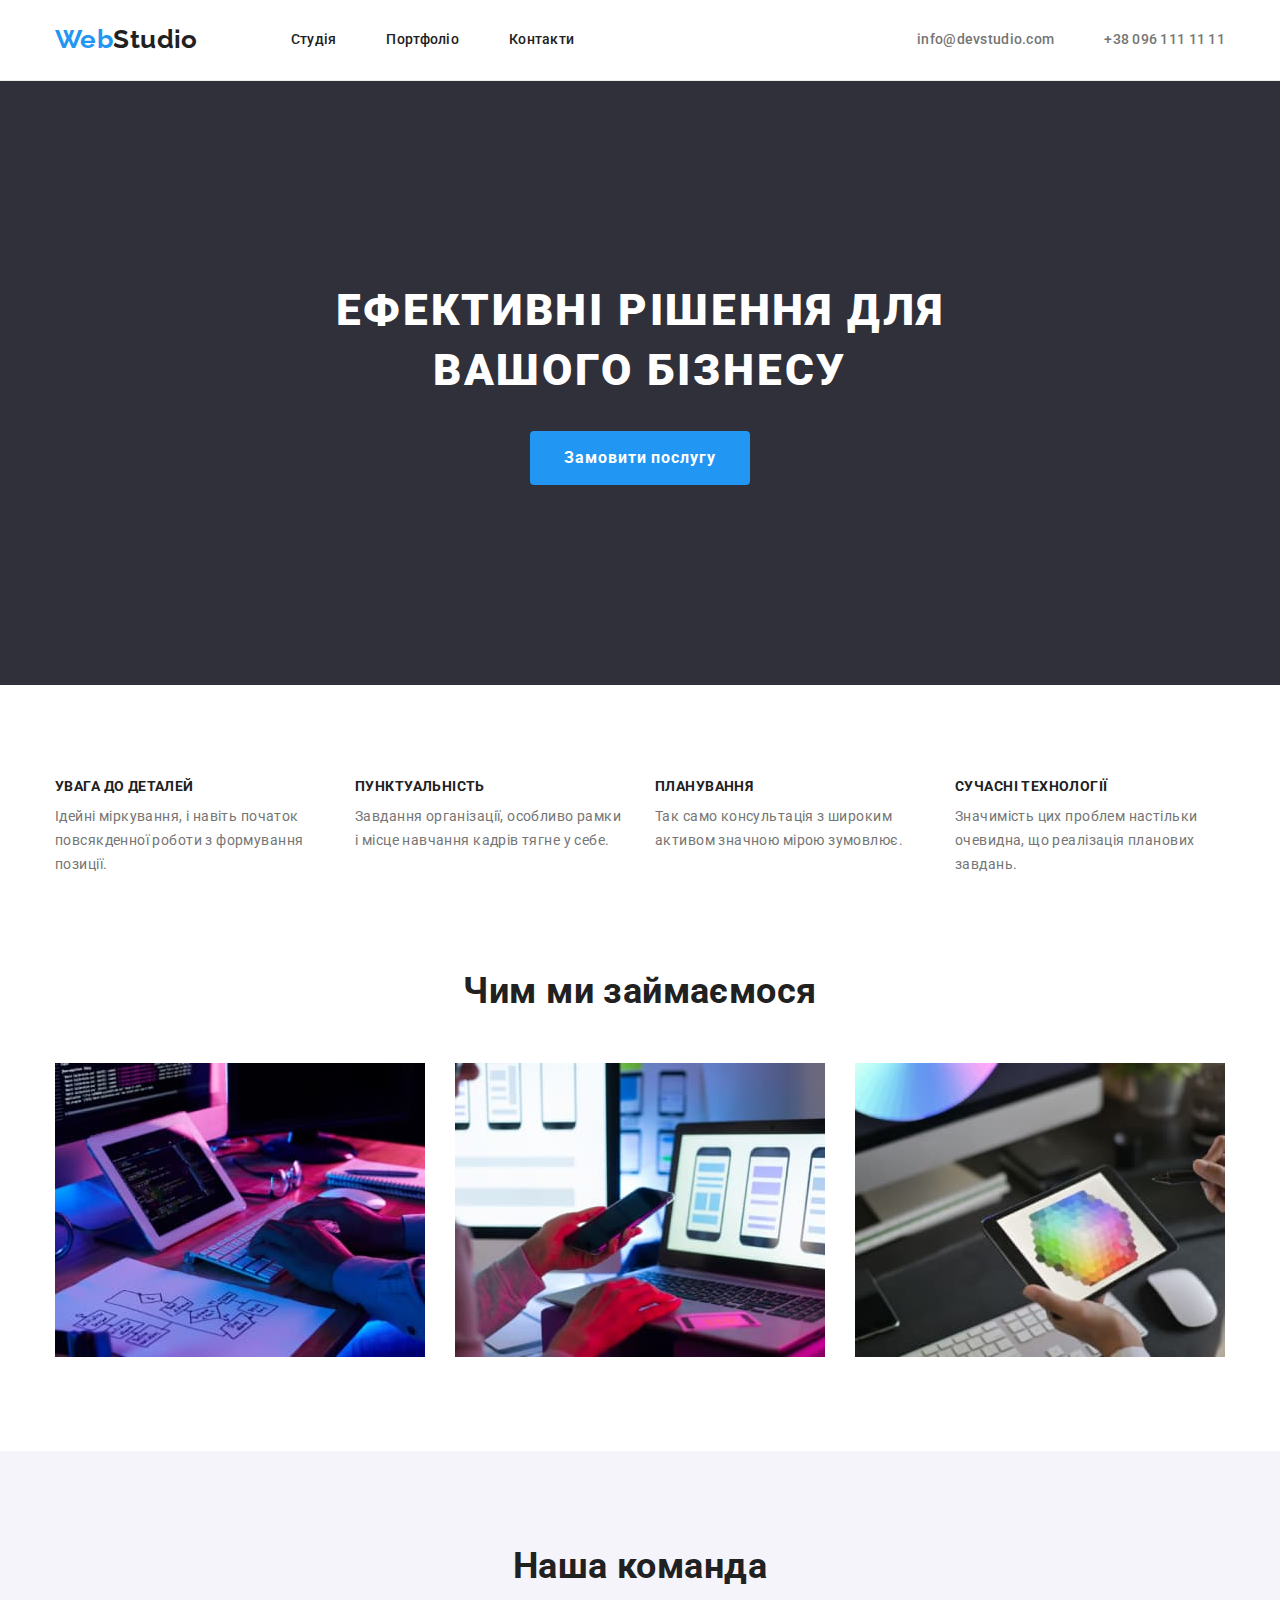
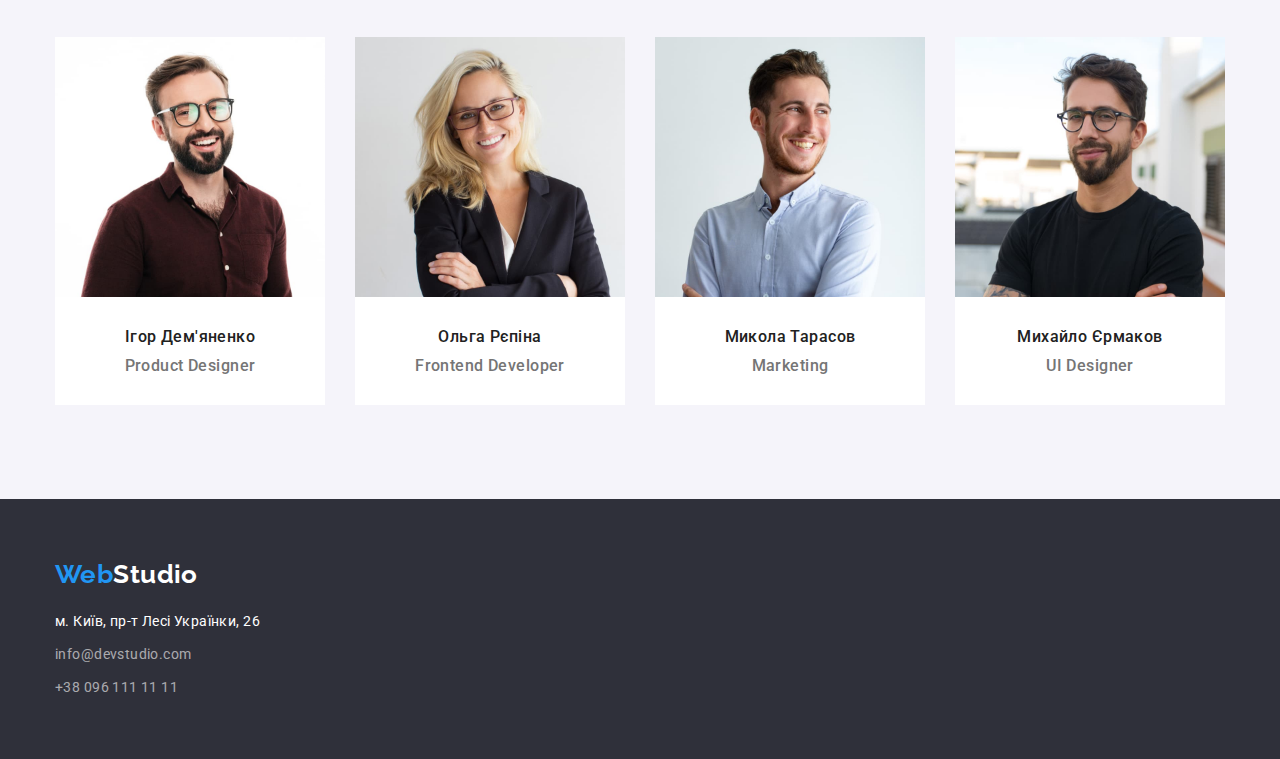
==== index.html @ fed995bc "added styles, flexbox" ====
<!DOCTYPE html>
<html lang="uk">
  <head>
    <meta charset="UTF-8" />
    <meta http-equiv="X-UA-Compatible" content="IE=edge" />
    <meta name="viewport" content="width=device-width, initial-scale=1.0" />
    <link
      rel="stylesheet"
      href="https://fonts.googleapis.com/css2?family=Raleway:wght@700&family=Roboto:wght@400;500;700;900&display=swap"
    />
    <link
      rel="stylesheet"
      href="https://cdnjs.cloudflare.com/ajax/libs/modern-normalize/1.1.0/modern-normalize.min.css"
    />
    <link rel="stylesheet" href="./css/styles.css" />
    <title>WebStudio - Студія</title>
  </head>
  <body>
    <!-- Шапка -->
    <header class="header">
      <div class="head container">
        <nav class="head-nav">
          <a class="logo-head link" href="./index.html"><span class="logo">Web</span>Studio</a>
          <ul class="pages-links list">
            <li class="item"><a class="page link" href="./index.html">Студія</a></li>
            <li class="item"><a class="page link" href="./portfolio.html">Портфоліо</a></li>
            <li class="item"><a class="page link" href="">Контакти</a></li>
          </ul>
        </nav>
        <ul class="contacts-links list">
          <li class="item">
            <a class="contact link" href="mailto:info@devstudio.com">info@devstudio.com</a>
          </li>
          <li class="item">
            <a class="contact link" href="tel:+380961111111">+38 096 111 11 11</a>
          </li>
        </ul>
      </div>
    </header>
    <!-- Мейн -->
    <main>
      <!-- Герой -->
      <section class="hero">
        <div class="container">
          <h1 class="hero-title">Ефективні рішення для <br> вашого бізнесу</h1>
          <button class="primery-button" type="button">Замовити послугу</button>
        </div>
      </section>
      <!-- Переваги компанії -->
      <section class="section">
        <div class="container">
          <h2 class="visually-hidden">Переваги компанії</h2>
          <ul class="company-advantages list">
            <li class="item">
              <h3 class="advant-title">Увага до деталей</h3>
              <p class="advant-descr">
                Ідейні міркування, і навіть початок повсякденної роботи з формування позиції.
              </p>
            </li>
            <li class="item">
              <h3 class="advant-title">Пунктуальність</h3>
              <p class="advant-descr">
                Завдання організації, особливо рамки і місце навчання кадрів тягне у себе.
              </p>
            </li>
            <li class="item">
              <h3 class="advant-title">Планування</h3>
              <p class="advant-descr">
                Так само консультація з широким активом значною мірою зумовлює.
              </p>
            </li>
            <li class="item">
              <h3 class="advant-title">Сучасні технології</h3>
              <p class="advant-descr">
                Значимість цих проблем настільки очевидна, що реалізація планових завдань.
              </p>
            </li>
          </ul>
        </div>
      </section>
      <!-- Чим ми займаємось -->
      <section class="section top">
        <div class="container">
          <h2 class="section-title">Чим ми займаємося</h2>
          <ul class="work list">
            <li class="work-item">
              <img
                class="image"
                src="./images/desktop.jpg"
                alt="Розробка десктопних програм"
                width="370"
                height="294"
              />
            </li>
            <li class="work-item">
              <img
                class="image"
                src="./images/mobile-app.jpg"
                alt="Розробка мобільних додатків"
                width="370"
                height="294"
              />
            </li>
            <li class="work-item">
              <img
                class="image"
                src="./images/design.jpg"
                alt="Дизайнерські рішення"
                width="370"
                height="294"
              />
            </li>
          </ul>
        </div>
      </section>
      <!-- Наша команда -->
      <section class="section bg-color">
        <div class="container">
          <h2 class="section-title">Наша команда</h2>
          <ul class="team-list list">
            <li class="item">
              <img
                class="image"
                src="./images/product-designer.jpg"
                alt="Фотографія Ігора Дем'яненко"
                width="270"
                height="260"
              />
              <h3 class="team-title">Ігор Дем'яненко</h3>
              <p class="team-diskr">Product Designer</p>
            </li>
            <li class="item">
              <img
                class="image"
                src="./images/frontend-developer.jpg"
                alt="Фотографія Ольги Репіної"
                width="270"
                height="260"
              />
              <h3 class="team-title">Ольга Рєпіна</h3>
              <p class="team-diskr">Frontend Developer</p>
            </li>
            <li class="item">
              <img
                class="image"
                src="./images/marketing.jpg"
                alt="Фотографія Миколи Тарасова"
                width="270"
                height="260"
              />
              <h3 class="team-title">Микола Тарасов</h3>
              <p class="team-diskr">Marketing</p>
            </li>
            <li class="item">
              <img
                class="image"
                src="./images/ui-designer.jpg"
                alt="Фотографія Михайло Єрмакова"
                width="270"
                height="260"
              />
              <h3 class="team-title">Михайло Єрмаков</h3>
              <p class="team-diskr">UI Designer</p>
            </li>
          </ul>
        </div>
      </section>
    </main>
    <!-- Футер -->
    <footer class="footer">
      <div class="container left">
        <a class="logo-foot link" href="./index.html"><span class="logo">Web</span>Studio</a>
        <address class="address">
          <ul class="address-links list">
            <li class="item">
              <a
                class="address-link link"
                href="https://goo.gl/maps/CPtrU1FHBa2aNyZL9"
                target="_blank"
                rel="noopener noreferrer nofollow"
                >м. Київ, пр-т Лесі Українки, 26</a
              >
            </li>
            <li class="item">
              <a class="foot-contact link" href="mailto:info@devstudio.com">info@devstudio.com</a>
            </li>
            <li class="item">
              <a class="foot-contact link" href="tel:+380961111111">+38 096 111 11 11</a>
            </li>
          </ul>
        </address>
      </div>
    </footer>
  </body>
</html>
---- css/styles.css ----
:root {
    --primery-text-color: #212121;
    --secondary-text-color: #757575;
    --white-color: #FFFFFF;
    --accent-color: #2196F3;
    --white-contact-color: rgba(255, 255, 255, 0.6);
    --team-background-color: #F5F4FA;
    --button-background-color-active: #188CE8;
    --footer-background-color:#2F303A;
}

body {
    color: var(--primery-text-color);
    background-color: var(--white-color);

    font-family: Roboto, sans-serif;
    font-size: 14px;
    letter-spacing: 0.03em;
}

h1,
h2,
h3,
h4,
h5,
h6 {
    margin: 0;
}

ul {
    margin: 0;
    padding: 0;
}

p {
    margin: 0;
}

.link {
    text-decoration: none;
}

.list {
    list-style: none;
}

.container {
    width: 1200px;
    padding-left: 15px;
    padding-right: 15px;
    margin: 0 auto;
    text-align: center;
}

/* Шапка */

.header {
    border-bottom: 1px solid;
    border-color: #ECECEC;
}

.head {
    display: flex;
    align-items: center;
}
.head-nav {
    display: flex;
    align-items: center;
}

.logo-head {
    display: inline-block;
    padding-top: 24px;
    padding-bottom: 25px;
    margin-right: 93px;
    color: var(--primery-text-color);

    font-family: Raleway, sans-serif;
    font-size: 26px;
    font-weight: 700;
    line-height: 1.19;
}

.logo {
    color: var(--accent-color);
}

.pages-links {
    display: flex;
    align-items: center;

}

.pages-links .item + .item {
    margin-left: 50px;
}

.page {
    display: inline-block;
    padding-top: 32px;
    padding-bottom: 32px;
    color: var(--primery-text-color);

    font-weight: 500;
    line-height: 1.14;
    letter-spacing: 0.02em;
}

.page:hover, .page:focus {
    color:var(--accent-color);
}

.contacts-links {
    display: flex;
    align-items: center;
    margin-left: auto;

}

.contacts-links .item+.item {
    margin-left: 50px;
}

.contact {
    display: inline-block;
    padding-top: 32px;
    padding-bottom: 32px;
    color: var(--secondary-text-color);

    font-weight: 500;
    line-height: 1.14;
    letter-spacing: 0.02em;
}

.contact:hover, .contact:focus {
    color: var(--accent-color);
}

/* Герой */
.hero {
    padding-top: 200px;
    padding-bottom: 200px
    ;
    background-color: var(--footer-background-color);
}
.hero-title {
    margin-bottom: 30px;
    color: var(--white-color);

    font-size: 44px;
    font-weight: 900;
    line-height: 1.36;
    letter-spacing: 0.06em;
    text-transform: uppercase;
    text-align: center;
}

.primery-button {
    display: inline-block;
    padding: 10px 32px;
    min-width: 216px;
    border-radius: 4px;
    border-color: transparent;
    color: var(--white-color);
    background-color: var(--accent-color);

    font-family: Roboto, sans-serif;
    font-size: 16px;
    font-weight: 700;
    line-height: 1.88;
    letter-spacing: 0.06em;
    cursor: pointer;
}

.primery-button:hover, .primery-button:focus {
    background-color: var(--button-background-color-active)
}

/* Переваги компанії */
.section {
    padding-top: 94px;
    padding-bottom: 94px;
}


.visually-hidden {
    position: absolute;
    white-space: nowrap;
    width: 1px;
    height: 1px;
    overflow: hidden;
    border: 0;
    padding: 0;
    clip: rect(0 0 0 0);
    clip-path: inset(50%);
    margin: -1px;
}

.company-advantages {
    display: flex;
}

.company-advantages .item {
    text-align: left;
    width: calc((100% - 90px)/4);
}

.company-advantages .item + .item {
    margin-left: 30px;
}

.advant-title {
    margin-bottom: 10px;

    font-size: 14px;
    line-height: 1.14;
    letter-spacing: 0.03em;
    text-transform: uppercase;
}
.advant-descr {
    color: var(--secondary-text-color);

    line-height: 1.71;
}

/* Чим ми займаємось */
.top {
    padding-top: 0;
}

.section-title {
    margin-bottom: 50px;

    font-size: 36px;
    line-height: 1.17;
    text-align: center;
}

.work {
    display: flex;
}

.work-item + .work-item {
    margin-left: 30px;
}

.work .image {
    display: block;
}

/* Наша команда */
.bg-color {
    background-color: var(--team-background-color);
}

.team-list {
    display: flex;
}

.team-list .item {
    background-color: var(--white-color);
}

.team-list .item + .item {
    margin-left: 30px;
}

.team-list .image {
    display: block;
    margin-bottom: 30px;
}
.team-title {
    margin-bottom: 10px;
    font-size: 16px;
    font-weight: 500;
    line-height: 1.19;
}
.team-diskr {
    margin-bottom: 30px;
    color:var(--secondary-text-color);

    font-size: 16px;
    font-weight: 500;
    line-height: 1.19;
}

/* Футер */

.footer {
    padding-top: 60px;
    padding-bottom: 60px;

    background-color: var(--footer-background-color);
}

.left {
    text-align: left;
}

.logo-foot {
    display: inline-block;
    margin-bottom: 20px;
    color: var(--white-color);

    font-family: Raleway, sans-serif;
    font-size: 26px;
    font-weight: 700;
    line-height: 1.19;
}

.address-links .item:not(:last-child) {
    margin-bottom: 9px;
}

.address-link {
    color: var(--white-color);

    font-style: normal;
    line-height: 1.71;
}

.address-link:hover, .address-link:focus {
    color: var(--accent-color);
}

.foot-contact {
    color: var(--white-contact-color);

    font-style: normal;
    line-height: 1.71;
}

.foot-contact:hover, .foot-contact:focus {
    color: var(--accent-color);
}


/* Вкладка Портфоліо */

.filters {
    display: flex;
    justify-content: center;
    margin-bottom: 50px;
}

.filters .item + .item {
    margin-left: 8px;
}
.button-filter {
    display: inline-block;
    padding: 6px 22px;
    color: var(--primery-text-color);
    background-color: var(--team-background-color);
    border-radius: 4px;
    border-color: transparent;
    
    font-family: Roboto, sans-serif;
    font-size: 16px;
    font-weight: 500;
    line-height: 1.63;
    letter-spacing: 0.03em;
    cursor: pointer;
}

.button-filter:hover, .button-filter:focus {
    color: var(--white-color);
    background-color: var(--accent-color);
}

.projects {
    display: flex;
    flex-wrap: wrap;
}

.projects .item {
    width: calc((100% - 60px) / 3);
    
}

.projects .item:not(:nth-child(3n)) {
    margin-right: 30px;
}

.projects .item:not(:nth-last-child(-n+3)){
    margin-bottom: 30px;
}

.project-link {
    display: inline-block;
}

.project-link .image {
    display: block;
}

.text {
    padding-top: 20px;
    border: 1px solid #EEEEEE;
    border-top-color: transparent;
}

.project-title {
    margin-bottom: 4px;
    color: var(--primery-text-color);

    font-size: 18px;
    line-height: 2;
    letter-spacing: 0.06em;
}

.project-diskr {
    margin-bottom: 20px;
    color: var(--secondary-text-color);

    line-height: 1.88;
}
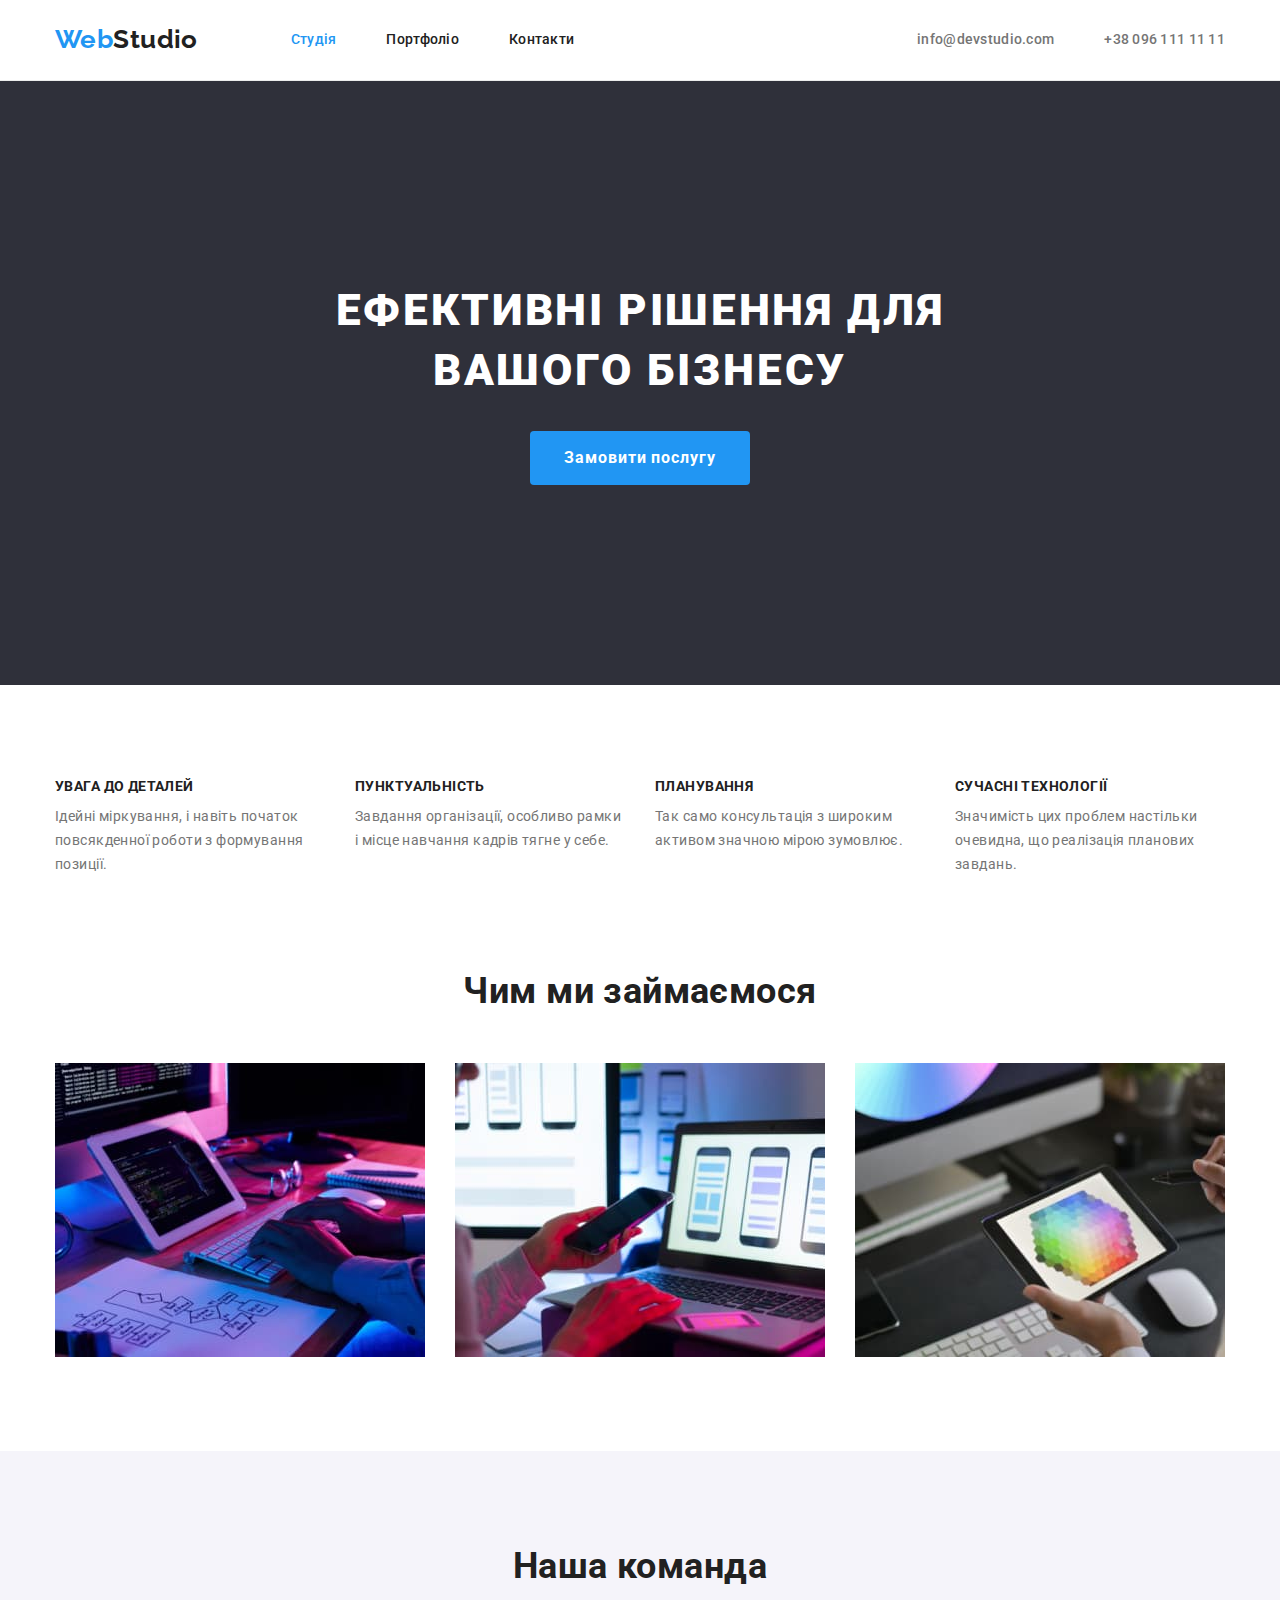
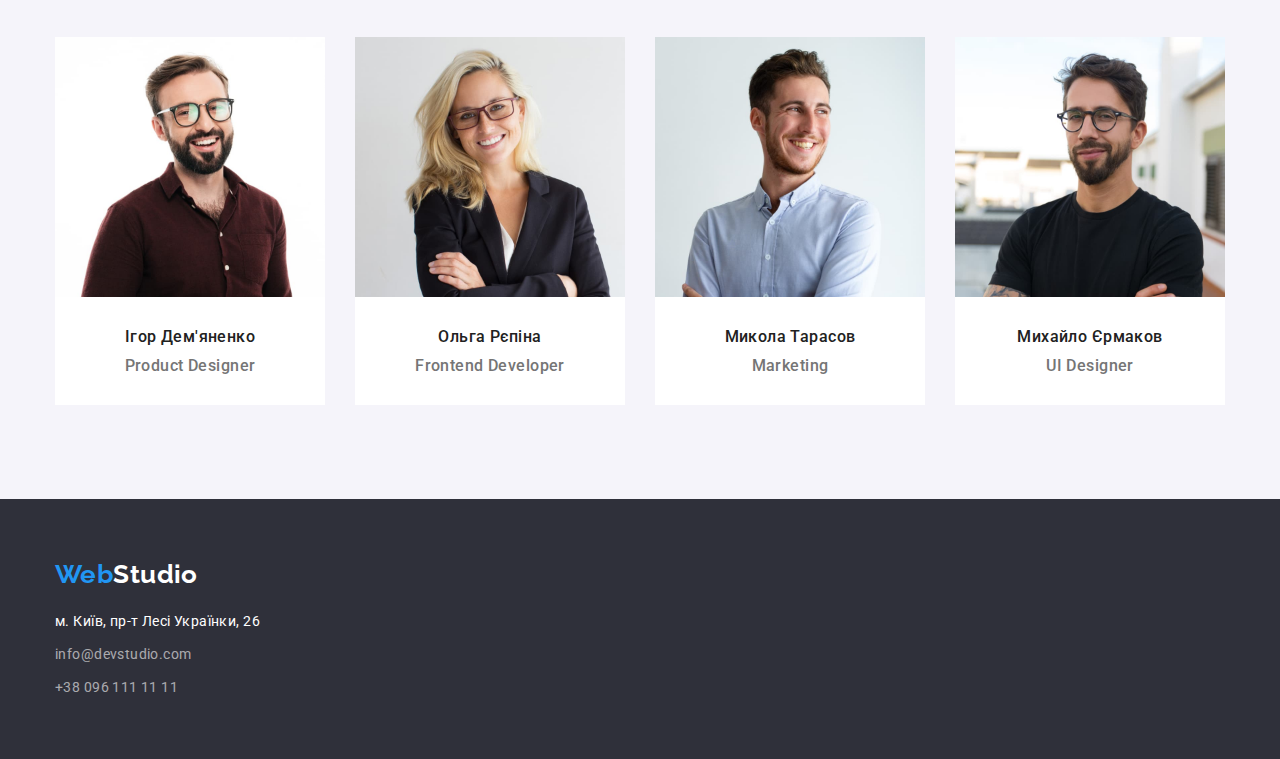
==== commit 09e0a2a8: "added styles, flexbox" ====
--- a/index.html
+++ b/index.html
@@ -22,7 +22,7 @@
         <nav class="head-nav">
           <a class="logo-head link" href="./index.html"><span class="logo">Web</span>Studio</a>
           <ul class="pages-links list">
-            <li class="item"><a class="page link" href="./index.html">Студія</a></li>
+            <li class="item"><a class="page link current" href="./index.html">Студія</a></li>
             <li class="item"><a class="page link" href="./portfolio.html">Портфоліо</a></li>
             <li class="item"><a class="page link" href="">Контакти</a></li>
           </ul>
--- a/css/styles.css
+++ b/css/styles.css
@@ -133,6 +133,10 @@
 }
 
 .contact:hover, .contact:focus {
+    color: var(--accent-color);
+}
+
+.current {
     color: var(--accent-color);
 }
 
